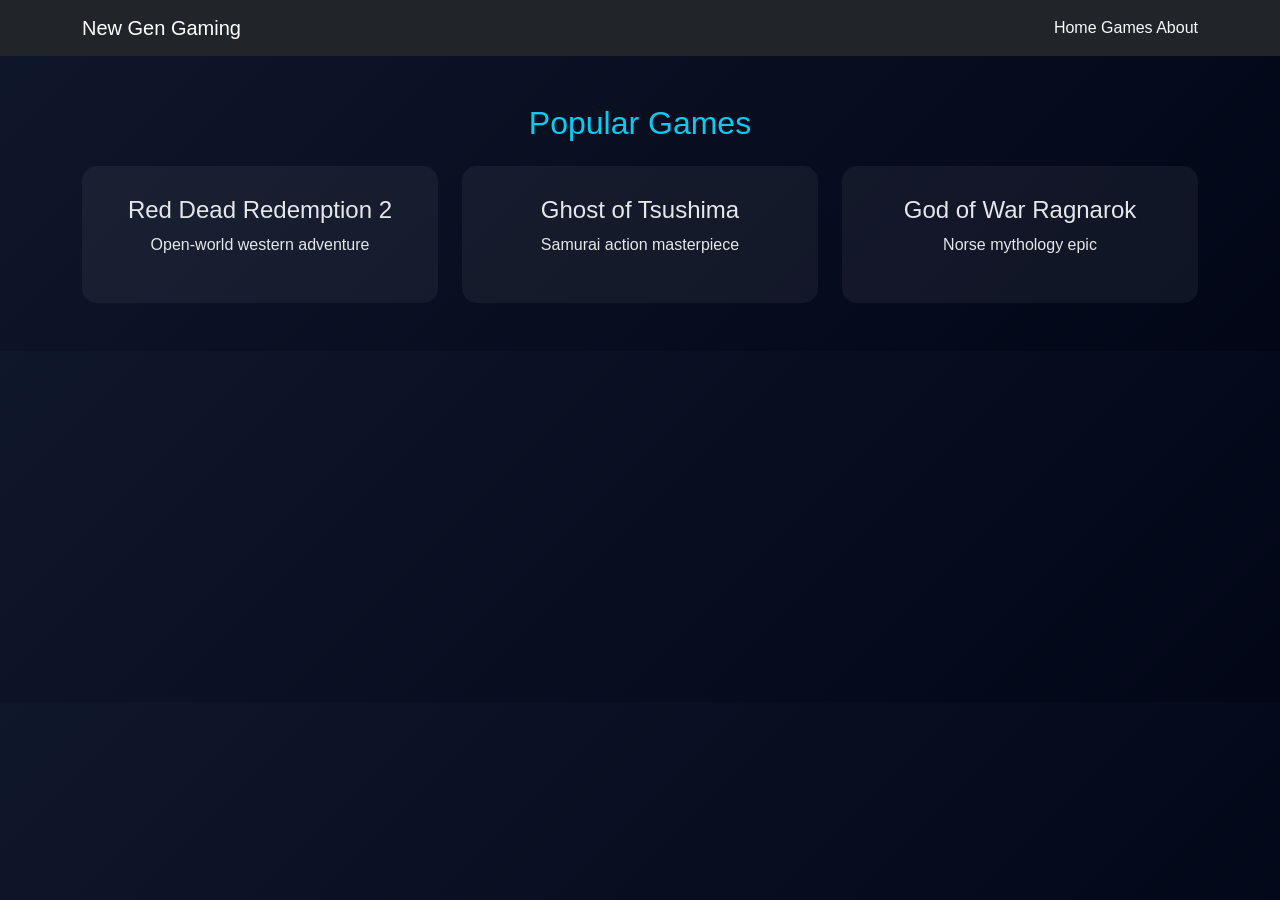
==== about.html @ 59d0d4a3 "Add about.html for New Gen Gaming site" ====
<!DOCTYPE html>
<html lang="en">
<head>
<meta charset="UTF-8">
<title>Games - New Gen Gaming</title>
<meta name="viewport" content="width=device-width, initial-scale=1">

<link href="https://cdn.jsdelivr.net/npm/bootstrap@5.3.2/dist/css/bootstrap.min.css" rel="stylesheet">

<style>

body{
background: linear-gradient(135deg,#0f172a,#020617);
color:#e5e7eb;
font-family:Poppins, sans-serif;
}

.game-card{
background:rgba(255,255,255,0.05);
padding:30px;
border-radius:15px;
text-align:center;
cursor:pointer;
transition:0.3s;
}

.game-card:hover{
transform:scale(1.05);
}

.game-modal{
position:fixed;
inset:0;
background:rgba(0,0,0,0.9);
display:none;
justify-content:center;
align-items:center;
}

.game-modal-content{
background:#0f172a;
padding:30px;
border-radius:20px;
max-width:600px;
text-align:center;
}

.game-modal img{
width:100%;
border-radius:10px;
margin-bottom:20px;
}

.close-btn{
position:absolute;
top:20px;
right:40px;
font-size:30px;
cursor:pointer;
color:white;
}

</style>

</head>

<body>

<nav class="navbar navbar-dark navbar-expand-lg bg-dark">
<div class="container">

<a class="navbar-brand" href="index.html">New Gen Gaming</a>

<div>
<a class="nav-link text-light d-inline" href="index.html">Home</a>
<a class="nav-link text-light d-inline" href="games.html">Games</a>
<a class="nav-link text-light d-inline" href="about.html">About</a>
</div>

</div>
</nav>

<div class="container my-5">

<h2 class="text-center mb-4 text-info">Popular Games</h2>

<div class="row g-4">

<div class="col-md-4">
<div class="game-card"
onclick="openGame('Red Dead Redemption 2','An immersive western open world experience.','https://upload.wikimedia.org/wikipedia/en/4/44/Red_Dead_Redemption_II.jpg')">

<h4>Red Dead Redemption 2</h4>
<p>Open-world western adventure</p>

</div>
</div>

<div class="col-md-4">
<div class="game-card"
onclick="openGame('Ghost of Tsushima','Samurai action masterpiece set in feudal Japan.','https://upload.wikimedia.org/wikipedia/en/b/b6/Ghost_of_Tsushima.jpg')">

<h4>Ghost of Tsushima</h4>
<p>Samurai action masterpiece</p>

</div>
</div>

<div class="col-md-4">
<div class="game-card"
onclick="openGame('God of War Ragnarok','Epic Norse mythology adventure of Kratos.','https://upload.wikimedia.org/wikipedia/en/e/ee/God_of_War_Ragnar%C3%B6k_cover.jpg')">

<h4>God of War Ragnarok</h4>
<p>Norse mythology epic</p>

</div>
</div>

</div>
</div>

<div id="gameModal" class="game-modal">

<span class="close-btn" onclick="closeGame()">×</span>

<div class="game-modal-content">

<img id="modalImage">

<h3 id="modalTitle"></h3>

<p id="modalDesc"></p>

</div>

</div>

<script>

function openGame(title,desc,img){

document.getElementById("modalTitle").innerText=title;

document.getElementById("modalDesc").innerText=desc;

document.getElementById("modalImage").src=img;

document.getElementById("gameModal").style.display="flex";

}

function closeGame(){

document.getElementById("gameModal").style.display="none";

}

</script>

</body>
</html>
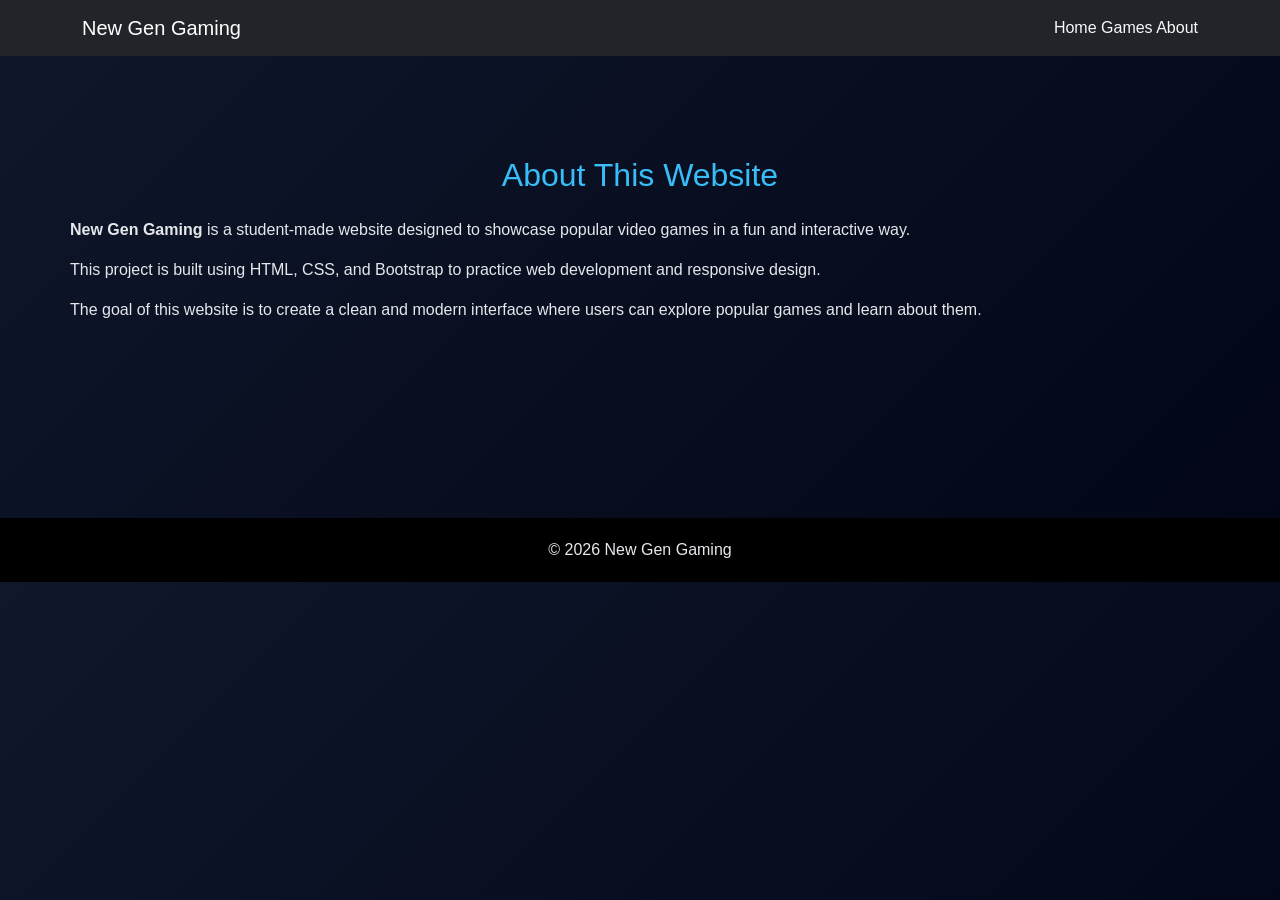
==== commit 4dbe67e3: "Update about.html" ====
--- a/about.html
+++ b/about.html
@@ -2,7 +2,7 @@
 <html lang="en">
 <head>
 <meta charset="UTF-8">
-<title>Games - New Gen Gaming</title>
+<title>About - New Gen Gaming</title>
 <meta name="viewport" content="width=device-width, initial-scale=1">
 
 <link href="https://cdn.jsdelivr.net/npm/bootstrap@5.3.2/dist/css/bootstrap.min.css" rel="stylesheet">
@@ -15,49 +15,19 @@
 font-family:Poppins, sans-serif;
 }
 
-.game-card{
-background:rgba(255,255,255,0.05);
-padding:30px;
-border-radius:15px;
-text-align:center;
-cursor:pointer;
-transition:0.3s;
+.about{
+padding:100px 0;
 }
 
-.game-card:hover{
-transform:scale(1.05);
+h2{
+color:#38bdf8;
 }
 
-.game-modal{
-position:fixed;
-inset:0;
-background:rgba(0,0,0,0.9);
-display:none;
-justify-content:center;
-align-items:center;
-}
-
-.game-modal-content{
-background:#0f172a;
-padding:30px;
-border-radius:20px;
-max-width:600px;
+.footer{
+background:#000;
+padding:20px;
 text-align:center;
-}
-
-.game-modal img{
-width:100%;
-border-radius:10px;
-margin-bottom:20px;
-}
-
-.close-btn{
-position:absolute;
-top:20px;
-right:40px;
-font-size:30px;
-cursor:pointer;
-color:white;
+margin-top:80px;
 }
 
 </style>
@@ -80,82 +50,30 @@
 </div>
 </nav>
 
-<div class="container my-5">
+<section class="about container">
 
-<h2 class="text-center mb-4 text-info">Popular Games</h2>
+<h2 class="text-center mb-4">About This Website</h2>
 
-<div class="row g-4">
+<p>
+<strong>New Gen Gaming</strong> is a student-made website designed to showcase popular video games in a fun and interactive way.
+</p>
 
-<div class="col-md-4">
-<div class="game-card"
-onclick="openGame('Red Dead Redemption 2','An immersive western open world experience.','https://upload.wikimedia.org/wikipedia/en/4/44/Red_Dead_Redemption_II.jpg')">
+<p>
+This project is built using HTML, CSS, and Bootstrap to practice web development and responsive design.
+</p>
 
-<h4>Red Dead Redemption 2</h4>
-<p>Open-world western adventure</p>
+<p>
+The goal of this website is to create a clean and modern interface where users can explore popular games and learn about them.
+</p>
 
-</div>
-</div>
+</section>
 
-<div class="col-md-4">
-<div class="game-card"
-onclick="openGame('Ghost of Tsushima','Samurai action masterpiece set in feudal Japan.','https://upload.wikimedia.org/wikipedia/en/b/b6/Ghost_of_Tsushima.jpg')">
-
-<h4>Ghost of Tsushima</h4>
-<p>Samurai action masterpiece</p>
-
-</div>
-</div>
-
-<div class="col-md-4">
-<div class="game-card"
-onclick="openGame('God of War Ragnarok','Epic Norse mythology adventure of Kratos.','https://upload.wikimedia.org/wikipedia/en/e/ee/God_of_War_Ragnar%C3%B6k_cover.jpg')">
-
-<h4>God of War Ragnarok</h4>
-<p>Norse mythology epic</p>
-
-</div>
-</div>
-
-</div>
-</div>
-
-<div id="gameModal" class="game-modal">
-
-<span class="close-btn" onclick="closeGame()">×</span>
-
-<div class="game-modal-content">
-
-<img id="modalImage">
-
-<h3 id="modalTitle"></h3>
-
-<p id="modalDesc"></p>
-
-</div>
-
-</div>
-
-<script>
-
-function openGame(title,desc,img){
-
-document.getElementById("modalTitle").innerText=title;
-
-document.getElementById("modalDesc").innerText=desc;
-
-document.getElementById("modalImage").src=img;
-
-document.getElementById("gameModal").style.display="flex";
-
-}
-
-function closeGame(){
-
-document.getElementById("gameModal").style.display="none";
-
-}
-
-</script>
+<footer class="footer">
+© 2026 New Gen Gaming
+</footer>
 
 </body>
 </html>
+
+</body>
+</html>
